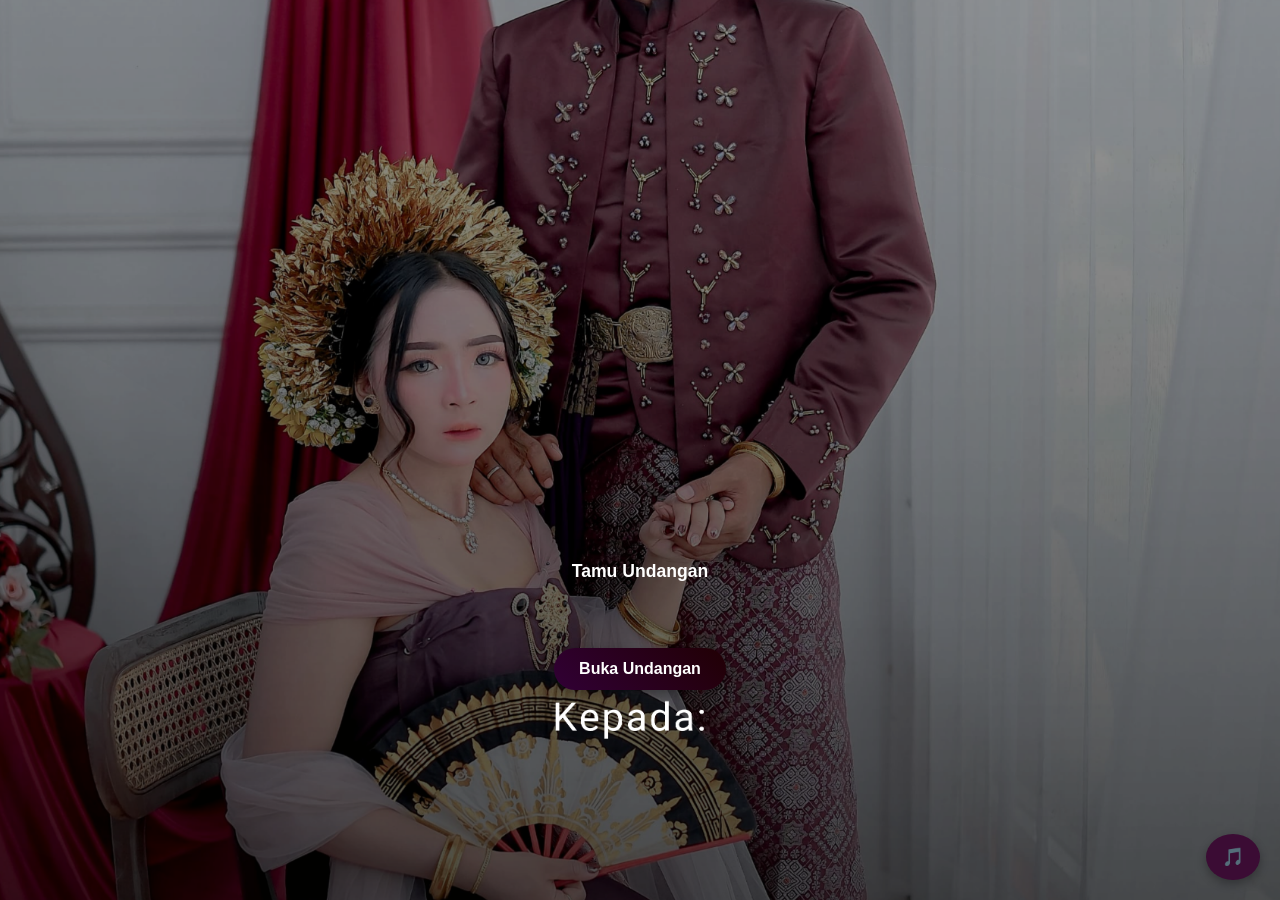
==== index.html @ 92786120 "Add files via upload" ====
<!DOCTYPE html>
<html lang="id">
<head>
  <meta charset="UTF-8">
  <meta name="viewport" content="width=device-width, initial-scale=1.0">
  <title>Undangan Pernikahan Alika & Andrian</title>

  <style>
    * {
      margin: 0;
      padding: 0;
      box-sizing: border-box;
      font-family: 'Poppins', sans-serif;
    }

    body {
      height: 100vh;
      background: url('bg.jpg') center/cover no-repeat;
      display: flex;
      align-items: center;
      justify-content: center;
      position: relative;
      overflow: hidden;
      color: #fff;
    }

    .overlay {
      position: absolute;
      width: 100%;
      height: 100%;
      background: rgba(0,0,0,0.55);
      top: 0;
      left: 0;
      z-index: 1;
    }

    .cover {
      position: relative;
      z-index: 2;
      text-align: center;
      padding: 20px;
    }

    h2 {
      font-family: 'Great Vibes', cursive;
      font-size: 2.5em;
      margin-bottom: 10px;
      color: #ffefba;
    }

    p {
      font-size: 0.95em;
      color: #f8f8f8;
      margin-bottom: 30px;
    }

    .photo {
      width: 80%;
      max-width: 320px;
      border-radius: 20px;
      margin: 15px auto;
      box-shadow: 0 5px 20px rgba(0,0,0,0.5);
    }

    #nama-tamu {
      font-weight: 600;
      font-size: 1.1em;
      color: #ffffff;
      margin-top: 350px;
    }

    button {
      background: linear-gradient(45deg, #310035, #210004);
      border: none;
      color: #ffffff;
      font-weight: 600;
      padding: 12px 25px;
      margin-top: 30px;
      border-radius: 50px;
      cursor: pointer;
      font-size: 1em;
      box-shadow: 0 4px 10px rgba(0,0,0,0.3);
      transition: 0.3s;
    }

    button:hover {
      transform: scale(1.05);
    }

    /* Musik tombol */
    #musik-control {
      position: fixed;
      bottom: 20px;
      right: 20px;
      background: #3b0c34;
      color: #333;
      border: none;
      padding: 12px 16px;
      border-radius: 50%;
      cursor: pointer;
      font-size: 18px;
      box-shadow: 0 4px 10px rgba(0,0,0,0.3);
      z-index: 10;
    }

    @media (max-width: 600px) {
      h2 { font-size: 2em; }
      .photo { width: 90%; }
    }
  </style>
</head>
<body>
  <div class="cover">

    

    <div id="nama-tamu">Tamu Undangan</div>

    <br><br>
    <button id="bukaUndangan"> Buka Undangan</button>
  </div>

  <!-- Musik -->
  <audio id="musik" src="musik.mp3" preload="auto" loop></audio>
  <button id="musik-control">🎵</button>

  <script>
    // Ambil parameter nama tamu dari URL
    const params = new URLSearchParams(window.location.search);
    const nama = params.get("kpd");
    const namaTamu = document.getElementById("nama-tamu");
    if (nama) {
      namaTamu.textContent = `Kepada Yth. ${nama}`;
    }

    // Musik kontrol
    const musik = document.getElementById("musik");
    const tombolMusik = document.getElementById("musik-control");
    let isPlaying = false;

    tombolMusik.addEventListener("click", () => {
      if (isPlaying) {
        musik.pause();
        tombolMusik.textContent = "🎵";
      } else {
        musik.play();
        tombolMusik.textContent = "⏸️";
      }
      isPlaying = !isPlaying;
    });

    // Tombol Buka Undangan
    document.getElementById("bukaUndangan").addEventListener("click", () => {
      musik.play();
      setTimeout(() => {
        window.location.href = "https://preview.canva.site/e790da7c-6fbb-4a62-bd53-18e9f6c467ad/nikahan.xo.je/";
      }, 1200);
    });
  </script>
</body>
</html>
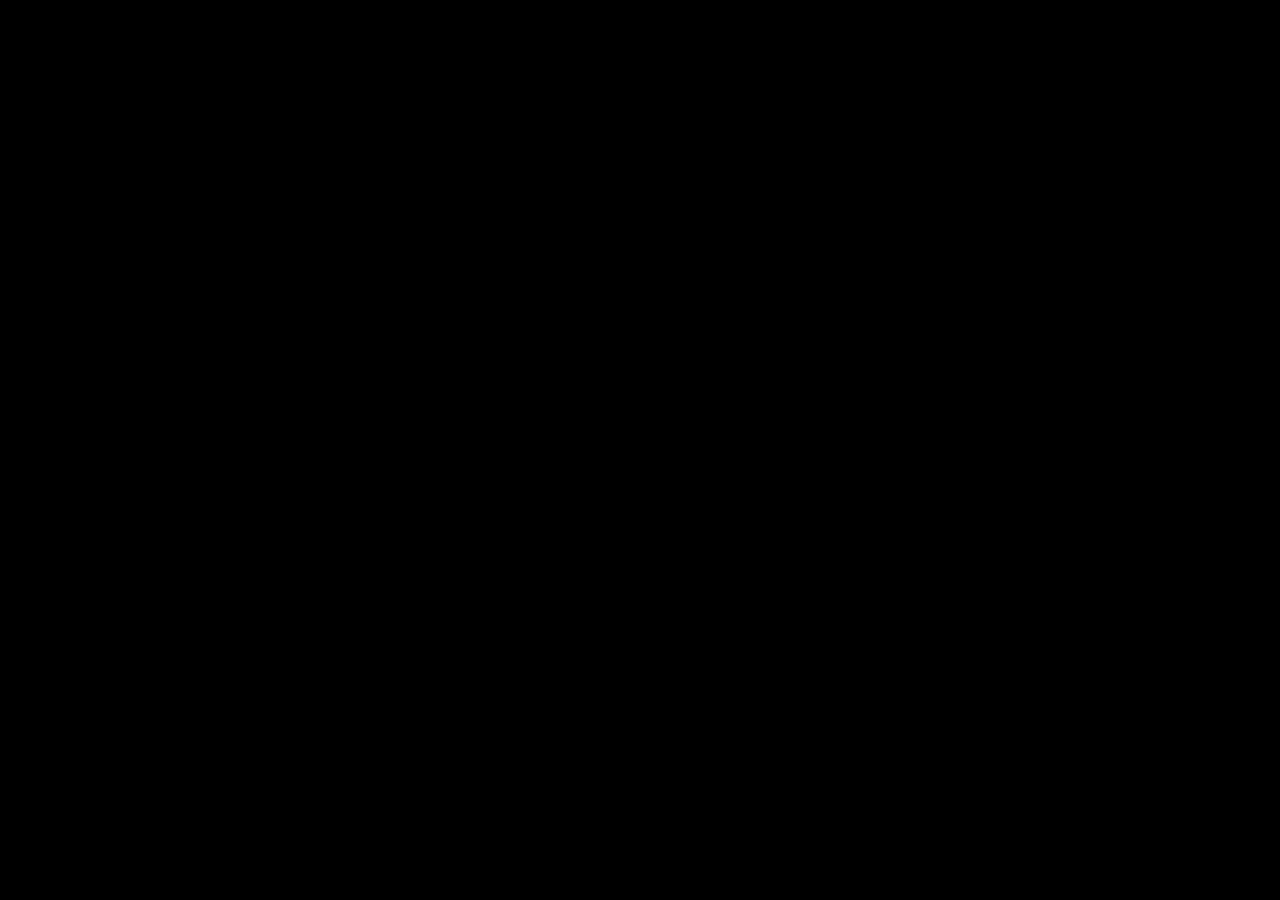
==== commit 5a2971d3: "table" ====
--- a/index.html
+++ b/index.html
@@ -1,161 +1,18 @@
 <!DOCTYPE html>
-<html lang="id">
+<html lang="en">
+
 <head>
   <meta charset="UTF-8">
   <meta name="viewport" content="width=device-width, initial-scale=1.0">
-  <title>Undangan Pernikahan Alika & Andrian</title>
+  <title>Document</title>
+</head>
 
-  <style>
-    * {
-      margin: 0;
-      padding: 0;
-      box-sizing: border-box;
-      font-family: 'Poppins', sans-serif;
-    }
+<body style="background-color: black;">
+  <table>
+    <tr>hallo</tr>
+    <tr>guys</tr>
+  </table>
 
-    body {
-      height: 100vh;
-      background: url('bg.jpg') center/cover no-repeat;
-      display: flex;
-      align-items: center;
-      justify-content: center;
-      position: relative;
-      overflow: hidden;
-      color: #fff;
-    }
+</body>
 
-    .overlay {
-      position: absolute;
-      width: 100%;
-      height: 100%;
-      background: rgba(0,0,0,0.55);
-      top: 0;
-      left: 0;
-      z-index: 1;
-    }
-
-    .cover {
-      position: relative;
-      z-index: 2;
-      text-align: center;
-      padding: 20px;
-    }
-
-    h2 {
-      font-family: 'Great Vibes', cursive;
-      font-size: 2.5em;
-      margin-bottom: 10px;
-      color: #ffefba;
-    }
-
-    p {
-      font-size: 0.95em;
-      color: #f8f8f8;
-      margin-bottom: 30px;
-    }
-
-    .photo {
-      width: 80%;
-      max-width: 320px;
-      border-radius: 20px;
-      margin: 15px auto;
-      box-shadow: 0 5px 20px rgba(0,0,0,0.5);
-    }
-
-    #nama-tamu {
-      font-weight: 600;
-      font-size: 1.1em;
-      color: #ffffff;
-      margin-top: 350px;
-    }
-
-    button {
-      background: linear-gradient(45deg, #310035, #210004);
-      border: none;
-      color: #ffffff;
-      font-weight: 600;
-      padding: 12px 25px;
-      margin-top: 30px;
-      border-radius: 50px;
-      cursor: pointer;
-      font-size: 1em;
-      box-shadow: 0 4px 10px rgba(0,0,0,0.3);
-      transition: 0.3s;
-    }
-
-    button:hover {
-      transform: scale(1.05);
-    }
-
-    /* Musik tombol */
-    #musik-control {
-      position: fixed;
-      bottom: 20px;
-      right: 20px;
-      background: #3b0c34;
-      color: #333;
-      border: none;
-      padding: 12px 16px;
-      border-radius: 50%;
-      cursor: pointer;
-      font-size: 18px;
-      box-shadow: 0 4px 10px rgba(0,0,0,0.3);
-      z-index: 10;
-    }
-
-    @media (max-width: 600px) {
-      h2 { font-size: 2em; }
-      .photo { width: 90%; }
-    }
-  </style>
-</head>
-<body>
-  <div class="cover">
-
-    
-
-    <div id="nama-tamu">Tamu Undangan</div>
-
-    <br><br>
-    <button id="bukaUndangan"> Buka Undangan</button>
-  </div>
-
-  <!-- Musik -->
-  <audio id="musik" src="musik.mp3" preload="auto" loop></audio>
-  <button id="musik-control">🎵</button>
-
-  <script>
-    // Ambil parameter nama tamu dari URL
-    const params = new URLSearchParams(window.location.search);
-    const nama = params.get("kpd");
-    const namaTamu = document.getElementById("nama-tamu");
-    if (nama) {
-      namaTamu.textContent = `Kepada Yth. ${nama}`;
-    }
-
-    // Musik kontrol
-    const musik = document.getElementById("musik");
-    const tombolMusik = document.getElementById("musik-control");
-    let isPlaying = false;
-
-    tombolMusik.addEventListener("click", () => {
-      if (isPlaying) {
-        musik.pause();
-        tombolMusik.textContent = "🎵";
-      } else {
-        musik.play();
-        tombolMusik.textContent = "⏸️";
-      }
-      isPlaying = !isPlaying;
-    });
-
-    // Tombol Buka Undangan
-    document.getElementById("bukaUndangan").addEventListener("click", () => {
-      musik.play();
-      setTimeout(() => {
-        window.location.href = "https://preview.canva.site/e790da7c-6fbb-4a62-bd53-18e9f6c467ad/nikahan.xo.je/";
-      }, 1200);
-    });
-  </script>
-</body>
-</html>
+</html>
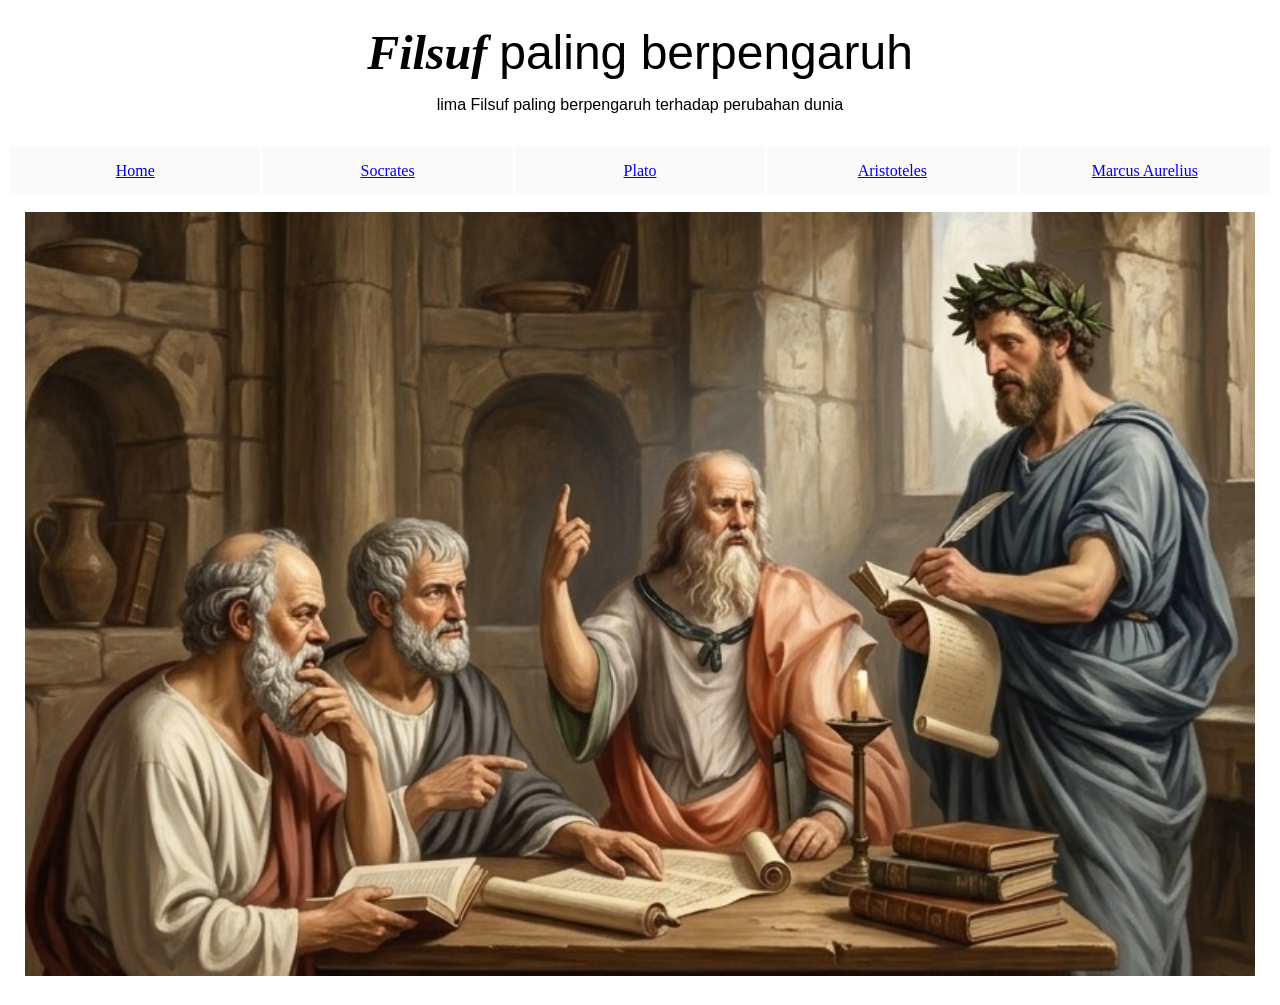
==== commit ffbee79c: "tugas table html" ====
--- a/index.html
+++ b/index.html
@@ -1,16 +1,46 @@
 <!DOCTYPE html>
-<html lang="en">
+<html>
 
 <head>
-  <meta charset="UTF-8">
-  <meta name="viewport" content="width=device-width, initial-scale=1.0">
-  <title>Document</title>
+  <title>Website Mahasiswa</title>
 </head>
 
-<body style="background-color: black;">
-  <table>
-    <tr>hallo</tr>
-    <tr>guys</tr>
+<body>
+
+  <table width="100%" height="100%" cellpadding="15">
+
+    <!-- BARIS 1: JUDUL -->
+    <tr>
+      <td colspan="5" align="center">
+        <font face="Times New Roman" size="7">
+          <b><i>Filsuf </i></b>
+        </font>
+        <font size="7" face="Arial"> paling berpengaruh</font>
+        <font face="Arial">
+          <p>lima Filsuf paling berpengaruh terhadap perubahan dunia</p>
+        </font>
+      </td>
+    </tr>
+
+    <!-- BARIS 2: MENU -->
+    <tr align="center" bgcolor="#fafafa">
+      <td width="20%"><a href="index.html" target="_self">Home</a></td>
+      <td width="20%"><a href="Socrates.html" target="_self">Socrates</a></td>
+      <td width="20%"><a href="Plato.html" target="_self">Plato</a></td>
+      <td width="20%"><a href="Aristoteles.html" target="_self">Aristoteles</a></td>
+      <td width="20%"><a href="Marcus_Aurelius.html" target="_self">Marcus Aurelius</a></td>
+    </tr>
+
+    <!-- BARIS 3: CONTENT -->
+    <tr align="center">
+      <td colspan="5">
+        <img src="img/index.jpeg" alt="" width="100%">
+        <table>
+
+        </table>
+      </td>
+    </tr>
+
   </table>
 
 </body>
